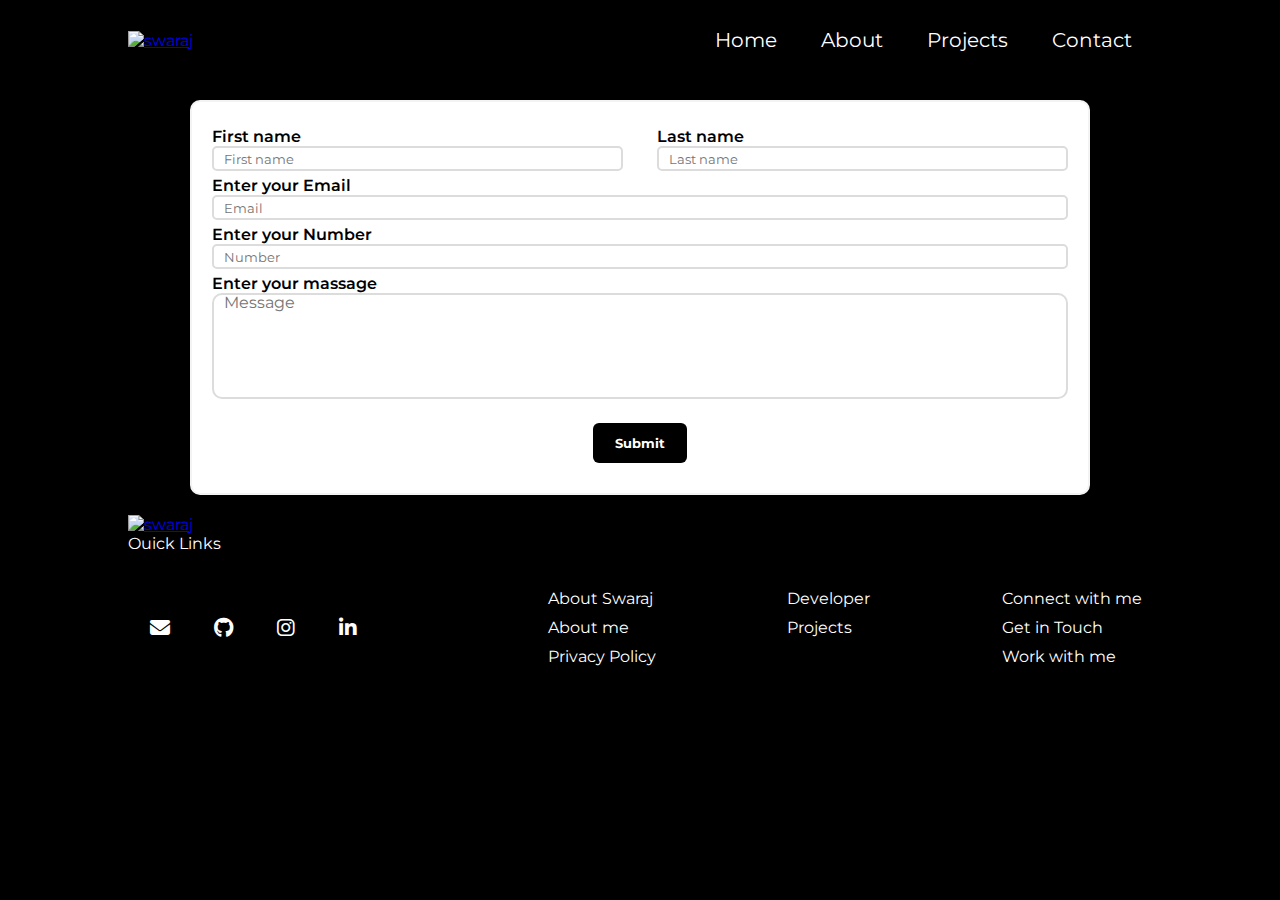
==== contact.html @ 4612f60b "commit 1" ====
<!DOCTYPE html>
<html lang="en">

<head>
    <meta charset="UTF-8">
    <meta name="viewport" content="width=device-width, initial-scale=1.0">
    <link rel="preconnect" href="https://fonts.googleapis.com">
    <link rel="preconnect" href="https://fonts.gstatic.com" crossorigin>
    <link href="https://fonts.googleapis.com/css2?family=Montserrat:ital,wght@0,100..900;1,100..900&display=swap"
        rel="stylesheet">
    <link rel="stylesheet" href="https://cdnjs.cloudflare.com/ajax/libs/font-awesome/6.7.2/css/all.min.css"
        integrity="sha512-Evv84Mr4kqVGRNSgIGL/F/aIDqQb7xQ2vcrdIwxfjThSH8CSR7PBEakCr51Ck+w+/U6swU2Im1vVX0SVk9ABhg=="
        crossorigin="anonymous" referrerpolicy="no-referrer" />
    <link rel="icon" href="./Assets/icon.png">
    <link rel="stylesheet" href="style.css">
    <link rel="stylesheet" href="responsive.css">
    <link rel="stylesheet" href="contact.css">
    <title>Swaraj Harode</title>
</head>

<body>
    <div class="navbar">
        <nav>
            <div class="nav">
                <a href="index.html"><img src="Assets/logo.png" alt="swaraj" class="logo"></a>
                <ul id="side-menu">
                    <li><a href="index.html">Home</a></li>
                    <li><a href="index.html#about">About</a></li>
                    <li><a href="projects.html">Projects</a></li>
                    <li><a href="contact.html">Contact</a></li>
                    <i class="fa-solid fa-xmark" onclick="closemenu()"></i>
                </ul>
                <i class="fa-solid fa-bars" onclick="openmenu()"></i>
            </div>
        </nav>
    </div>

    <!-- ----------contact-------------- -->

    <div class="main-container">
        <div class="contact">
            <form method="post"
                action=""
                name="contact-form">
                <div class="entry name">
                    <div class="first-name">
                        <label for="First name">First name</label>
                        <input name="first-name" type="text" placeholder="First name" required>
                    </div>
                    <div class="last-name">
                        <label for="Last name">Last name</label>
                        <input name="last-name" type="text" placeholder="Last name" required>
                    </div>
                </div>

                <div class="entry">
                    <label for="Email">Enter your Email</label>
                    <input name="email" type="email" placeholder="Email" required>
                </div>

                <div class="entry">
                    <label for="Number">Enter your Number</label>
                    <input name="number" type="number" placeholder="Number" required>
                </div>

                <div class="entry">
                    <label for="Message">Enter your massage</label>
                    <textarea class="massage" name="massage" placeholder="Message" rows="6" required></textarea>
                </div>

                <input type="submit" value="Submit" id="submit">
            </form>
        </div>
    </div>

    <!-- ---------footer--------- -->

    <div class="main-container">
        <div class="logo">
            <a href="index.html"><img src="Assets/logo.png" alt="swaraj" class="logo"></a>
        </div>
        <p>Ouick Links</p>
        <div class="footer">
            <div class="footer-left">
                <div class="social-links">
                    <a href=""><i class="fa-solid fa-envelope"></i></a>
                    <a href=""><i class="fa-brands fa-github"></i></a>
                    <a href=""><i class="fab fa-instagram"></i></a>
                    <a href=""><i class="fab fa-linkedin-in"></i></a>
                </div>
            </div>
            <div class="footer-right">
                <div class="footer-item">
                    <p>About Swaraj</p>
                    <p><a href="index.html#about">About me</a></p>
                    <p><a href="privacy.html">Privacy Policy</a></p>
                </div>
                <div class="footer-item">
                    <p>Developer</p>
                    <p><a href="projects.html">Projects</a></p>
                </div>
                <div class="footer-item">
                    <p>Connect with me</p>
                    <p><a href="mailto:connect@swarajharode.com">Get in Touch</a></p>
                    <p><a href="contact.html">Work with me</a></p>
                </div>
            </div>
        </div>
    </div>


    <script src="script.js"></script>
    <script src="massage.js"></script>
</body>

</html>
---- style.css ----
*{
    font-family: "Montserrat", sans-serif;
    margin: 0;
    padding: 0;     
    box-sizing: border-box;
} 

html{
    scroll-behavior: smooth;
}

body{
    max-width: 1920px;
    margin: 0 auto; 
    padding: 0 0;
    background-color: black;
    color: white;
}

.header{
    margin: 0;
    padding: 0;
    background-image: url(Assets/background.png);
    background-size: cover;
    background-repeat: no-repeat;
    background-attachment: fixed;
    background-position: center;
}

.navbar{
    padding: 10px 10% 0 10%;
}

.nav-response{
    height: 100vh;
}

.nav{
    height: 60px;
    width: 100%;
    display: flex;
    align-items: center;
    justify-content: center;
    justify-content: space-between;
    flex-wrap: wrap;
}

.logo{
    width: 150px;
}

.nav ul li{
    display: inline-block;
    list-style: none;
    margin: 10px 20px;  
}

.nav ul li a{
    text-decoration: none;
    color: white;
    font-size: 20px;
    position: relative;
}

.nav ul li a::after{
    content: "";
    width: 0;
    height: 3px;
    background: #00FFFF;
    position: absolute;
    left: 0;
    bottom: -6px;
}

.nav ul li a:hover::after{
    width: 100%;
    transition: 0.5s;
}

.header-text{
    margin-top: 20%;
    font-size: 30px;
}

.header-text h1{
    font-size: 60px;
    margin-top: 20px;
    font-weight: 900;
}

.header-text span{
    color: #00FFFF;
}

/* ------about-me------ */

.main-container{
    padding: 10px 10%;
}

#about{
    padding: 50px 0;
    color: #fefffe;
}

.row{
    display: flex;
    justify-content: space-between;
    flex-wrap: wrap;
}

.row .col-1{
    flex-basis: 35%;
}

.row .col-1 img{
    width :100%;
    border-radius: 15px;
}

.row .col-2{
    flex-basis: 60%;
    text-align: justify;
}

.sub-title{
    font-size: 60px;
    font-weight: 600;
    color: #fefffe;
}

.tabs{
    display: flex;
    margin: 20px 0 40px;
}

.tab-links{
    margin-right: 50px;
    font-size: 20px;
    font-size: 500;
    position: relative;
    cursor: pointer;
}

.tab-links::after{
    content: "";
    width: 0;
    height: 3px;
    background: #00FFFF;
    position: absolute;
    left: 0;
    bottom: -8px;
    transition: 0.5s;
}

.tab-links.active-link::after{
    width: 50%;
}

.tab-content ul li{
    list-style: none;
    margin: 10px 0;
}
 
.tab-content ul li span{
    color: #3a9999;
    font-size: 18px;
}

.tab-content{
    display: none;
}

.tab-content.active-tab{
    display: block;
}

/* -------------services------------ */

#porjects{
    padding: 50px 0;
    color: #fefffe;
}

.work-list{
    display: grid;
    grid-template-columns:repeat(auto-fit, minmax(300px, 1fr));
    grid-gap: 40px;
    margin-top: 50px;
}

.work{
    border-radius: 10px;
    position: relative;
    overflow: hidden;
}

.work img{
    width: 100%;
    border-radius: 10px;
    display: block;
    transition: transform 0.5s;
}

.layer{
    width: 100%;
    height: 0;
    background: linear-gradient(rgba(0, 0, 0, 0.5),#00FFFF);
    border-radius: 10px;
    position: absolute;
    left: 0;
    bottom: 0;
    overflow: hidden;
    display: flex;
    align-items: center;
    justify-content: center;
    flex-direction: column;
    padding: 0 40px;
    text-align: center;
    font-size: 16px;
    transition: height 0.5s;
}

.layer h3{
    font-size: 25px;
    margin-bottom: 20px;
    font-weight: 600;
}

.layer a{
    margin-top: 20px;
    color: #3a9999;
    text-decoration: none;
    font-size: 20px;
    line-height: 60px;
    background-color: white;
    width: 60px;
    height: 60px;
    border-radius: 50%;
    text-align: center;
}

.work img:hover{
    cursor: pointer;
    transform: scale(1.1);
}

.work:hover .layer{
    height: 100%;
}

.btn{
    display: block;
    margin: 50px auto;
    padding: 14px 50px;
    border: 2px solid #00FFFF;
    width: fit-content;
    color: #fefffe;
    text-decoration: none;
    border-radius: 6px;
    transition: 0.5s;
}

.btn:hover{
    background-color: #00FFFF;
    color: black;
}

/* ------------Social------------ */

.footer{
    width: 100%;
    height: 150px;
    color: #fefffe;
    display: flex;
    justify-content: center;
    align-items: center;
    justify-content: space-between;
}

.footer-left{
    flex-basis: 35%;
}

.footer-right{
    flex-basis: 60%;
    display: flex;
    align-items: flex-start;
    justify-content: center;
    justify-content: space-between;
}

.logo img{
    width: 150px;
}

.social-links{
    display: flex;
    align-items: center;
}

.social-links a{
    margin: 0 20px;
    color: #fefffe;
    font-size: 20px;
    text-decoration: none;
    transition: 0.5s;
}

.social-links a i{
    padding: 2px;
}

.social-links a:hover{
    transform: translateY(-5px);
    color: #00FFFF;
}

.footer-item p{
    margin: 10px;
}

.footer-item p a{
    color: #fefffe;
    text-decoration: none;
}

.copywrite{
    text-align: center;
    margin-top: 10px;
    padding-bottom: 10px;
}

/* ---------phone-responsive------------ */

.nav i{
    display: none;
}
---- responsive.css ----
@media(max-width:850px) {

    .footer {
        flex-direction: column;
    }

    .footer-left {
        margin-top: 20px;
    }

    .footer-right {
        flex-basis: 100%;
        width: 100%;
    }

    .logo {
        width: 130px;
    }

    .nav ul li {
        margin: 10px 18px;
    }

    .nav ul li a {
        font-size: 18px;
    }

    .logo img {
        width: 130px;
    }
}

@media(max-width:700px) {

    .logo {
        width: 115px;
    }

    .nav ul li {
        margin: 10px 16px;
    }

    .nav ul li a {
        font-size: 16px;
    }

    .logo img {
        width: 115px;
    }

}

@media(max-width:650px) {

    .nav ul li a {
        font-size: 15px;
    }

}

@media(max-width:600px) {

    .logo {
        width: 110px;
    }

    .nav i {
        display: block;
        font-size: 30px;
    }

    .header-text {
        margin-top: 100%;
        font-size: 14px;
    }

    .header-text h1 {
        font-size: 30px;
    }

    .nav ul {
        background-color: rgba(0, 0, 0, 0.7);
        box-shadow: 0px 0px 6px rgba(255, 255, 255, 1);
        position: fixed;
        top: 0;
        right: -200px;
        width: 200px;
        height: 100vh;
        padding-top: 50px;
        z-index: 2;
        transition: right 0.5s;
    }

    .nav ul li {
        display: block;
        margin: 25px;
        padding: 20px;
    }

    .nav ul li a {
        color: white;
    }

    .nav ul li:hover{
        cursor: pointer;
        box-shadow: 0px 0px 6px rgba(255, 255, 255);
    }
    

    .nav ul i {
        position: absolute;
        top: 25px;
        left: 25px;
        cursor: pointer;
        color: white;
    }

    .sub-title {
        font-size: 40px;
    }

    .row .col-1,
    .row .col-2 {
        flex-basis: 100%;
    }

    .row .col-1 img {
        margin-bottom: 20px;
    }

    .row .col-2 {
        font-size: 12px;
    }

    .tab-links {
        font-size: 14px;
        margin-right: 20px;
    }

    .logo img {
        width: 110px;
    }

    .main-container p {
        font-size: 14px;
    }

    .footer-item p {
        font-size: 14px;
    }

    .copywrite {
        margin-top: 20px;
    }

}

@media(max-width:500px) {

    .logo {
        width: 105px;
    }

    .logo img {
        width: 105px;
    }

    .main-container p {
        font-size: 13px;
    }

    .footer-item p {
        font-size: 13px;
    }

    .copywrite {
        margin-top: 20px;
        font-size: 13px;
    }
}

@media(max-width:425px) {

    .logo {
        width: 100px;
    }

    .logo img {
        width: 100px;
    }

    .main-container p {
        font-size: 12px;
    }

    .footer-item p {
        font-size: 12px;
        flex-basis: 33%;
        padding: 0 7px;
        height: 31px;
        width: 100%;
        margin: auto;
    }

    .social-links a {
        font-size: 18px;
    }

    .copywrite {
        margin-top: 20px;
        font-size: 12px;
    }
}

@media(max-width:375px) {

    .logo {
        width: 95px;
    }

    .logo img {
        width: 95px;
    }

    .main-container p {
        font-size: 11px;
    }

    .footer-item p {
        font-size: 11px;
    }

    .social-links a {
        font-size: 17px;
    }

    .copywrite {
        margin-top: 20px;
        font-size: 11px;
    }
}

@media(max-width:320px) {

    .logo {
        width: 90px;
    }

    .logo img {
        width: 90px;
    }

    .main-container p {
        font-size: 10px;
    }

    .footer-item p {
        font-size: 10px;
    }

    .social-links a {
        font-size: 16px;
    }

    .copywrite {
        margin-top: 20px;
        font-size: 10px;
    }
}
---- contact.css ----
.contact{
    display: flex;
    align-items: center;
    justify-content: center;
}

form{
    margin-top: 20px;
    width: 100%;
    max-width: 900px;
    padding: 20px;
    background-color: rgb(255, 255, 255);
    border-radius: 10px;
    border: 2px solid #f4f3f3;
}

.name{
    display: flex;
    flex-direction: row;
    justify-content: space-between;
}

.entry .first-name,.last-name{
    width: 48%;
}
    
.entry input{
    height: 25px;
    width: 100%;
    color: black;
    border: 2px solid gainsboro;
    border-radius: 5px;
    padding-left: 10px;
}

.entry textarea{
    width: 100%;
    color: black;
    border: 2px solid gainsboro;
    border-radius: 10px;
    padding-left: 10px;
}

#submit{
    display: block;
    margin: 20px auto 10px;
    padding: 10px 20px;
    border: 2px solid transparent;
    color: rgb(255, 255, 255);
    font-weight: 700;
    text-decoration: none;
    border-radius: 6px;
    transition: 0.5s;
    background-color: black;
}

.entry label{
    color: black;
    font-size: 16px;
    font-weight: 600;
}

.entry{
    margin: 5px 0;
}

.entry .massage{
    font-size: inherit;
    line-height: 1em; 
    height: calc(6* 1.1em); 
    resize: none; 
}
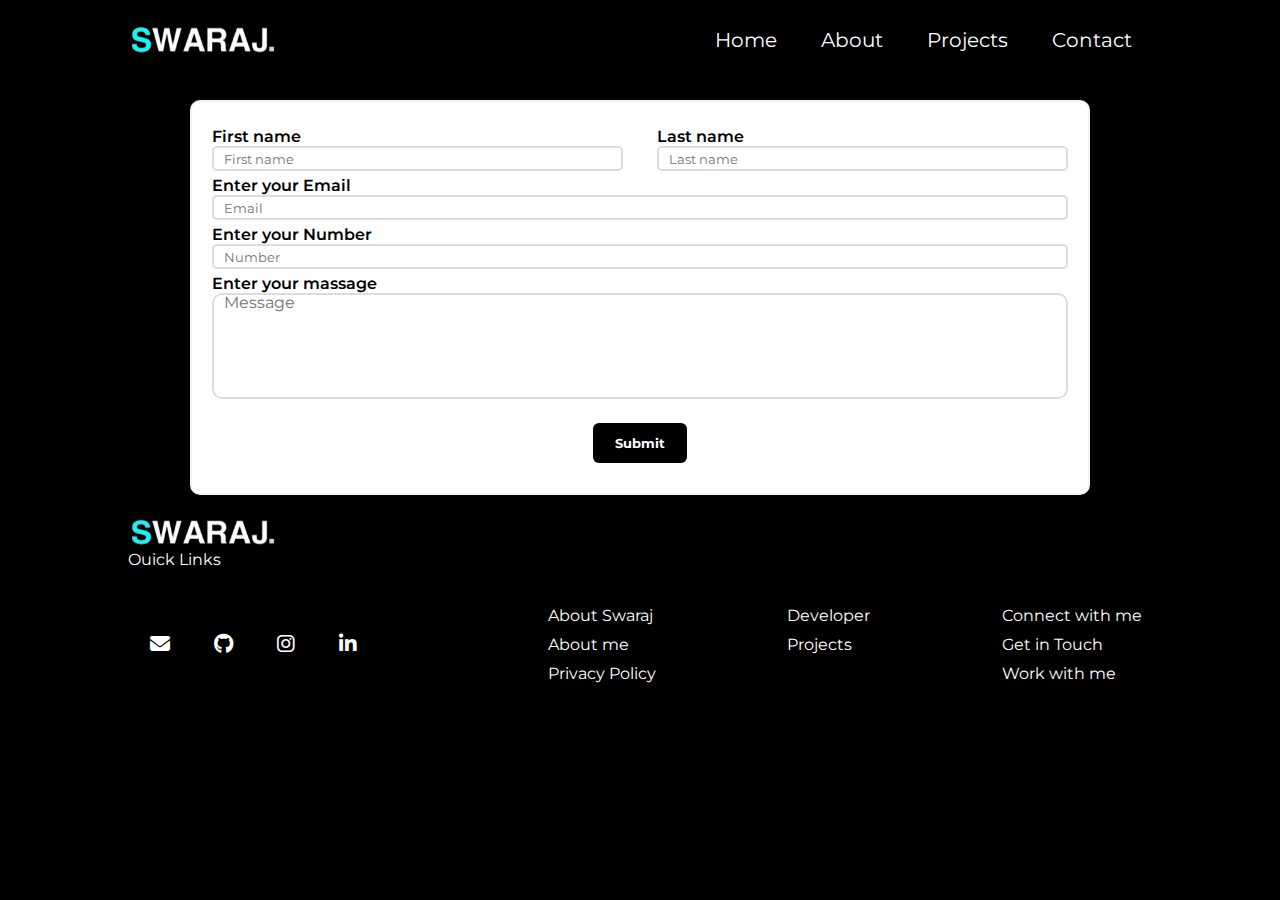
==== commit 184c894f: "commit2" ====
--- a/contact.html
+++ b/contact.html
@@ -83,10 +83,11 @@
         <div class="footer">
             <div class="footer-left">
                 <div class="social-links">
-                    <a href=""><i class="fa-solid fa-envelope"></i></a>
-                    <a href=""><i class="fa-brands fa-github"></i></a>
-                    <a href=""><i class="fab fa-instagram"></i></a>
-                    <a href=""><i class="fab fa-linkedin-in"></i></a>
+                    <a href="mailto:connect@swarajharode.com"><i class="fa-solid fa-envelope"></i></a>
+                    <a href="https://github.com/Swaraj0004"><i class="fa-brands fa-github"></i></a>
+                    <a href="https://www.instagram.com/swaraj_harode?utm_source=qr&igsh=MTN0d3o1ZXhlZ3gydQ=="><i
+                            class="fab fa-instagram"></i></a>
+                    <a href="https://www.linkedin.com/in/swarajharode/"><i class="fab fa-linkedin-in"></i></a>
                 </div>
             </div>
             <div class="footer-right">
--- a/style.css
+++ b/style.css
@@ -17,15 +17,23 @@
     color: white;
 }
 
-.header{
-    margin: 0;
-    padding: 0;
+.header {
+    position: relative; 
+}
+
+.background {
+    position: fixed;
+    top: 0;
+    left: 0;
+    width: 100%;
+    height: 100%;
     background-image: url(Assets/background.png);
     background-size: cover;
     background-repeat: no-repeat;
-    background-attachment: fixed;
     background-position: center;
-}
+    z-index: -1;
+}
+
 
 .navbar{
     padding: 10px 10% 0 10%;
@@ -96,11 +104,14 @@
 
 .main-container{
     padding: 10px 10%;
+    background-color: black;
 }
 
 #about{
+    margin-top: 50px;
     padding: 50px 0;
     color: #fefffe;
+    background-color: black;
 }
 
 .row{
@@ -127,6 +138,10 @@
     font-size: 60px;
     font-weight: 600;
     color: #fefffe;
+}
+
+.txt{
+    margin-top: 50px;
 }
 
 .tabs{
@@ -167,6 +182,11 @@
     font-size: 18px;
 }
 
+.tab-content ul li i{
+    font-size: 22px;
+    margin-right: 10px;
+}
+
 .tab-content{
     display: none;
 }
@@ -175,7 +195,20 @@
     display: block;
 }
 
-/* -------------services------------ */
+.resume a {
+    display: block;
+    margin-top: 20px;
+    width: fit-content;
+    font-size: 20px;
+    color: #ffffff;
+    text-decoration: none;
+    padding: 10px 20px;
+    border-radius: 5px;
+    background-color: #007bff;
+    transition: background-color 0.3s ease;
+}
+
+/* -------------project------------ */
 
 #porjects{
     padding: 50px 0;
@@ -184,7 +217,7 @@
 
 .work-list{
     display: grid;
-    grid-template-columns:repeat(auto-fit, minmax(300px, 1fr));
+    grid-template-columns:repeat(auto-fit, minmax(400px, 1fr));
     grid-gap: 40px;
     margin-top: 50px;
 }
@@ -196,6 +229,7 @@
 }
 
 .work img{
+    min-height: 170px;
     width: 100%;
     border-radius: 10px;
     display: block;
@@ -240,6 +274,11 @@
     text-align: center;
 }
 
+.layer p{
+    text-align: justify;
+    width: 100%;
+}
+
 .work img:hover{
     cursor: pointer;
     transform: scale(1.1);
